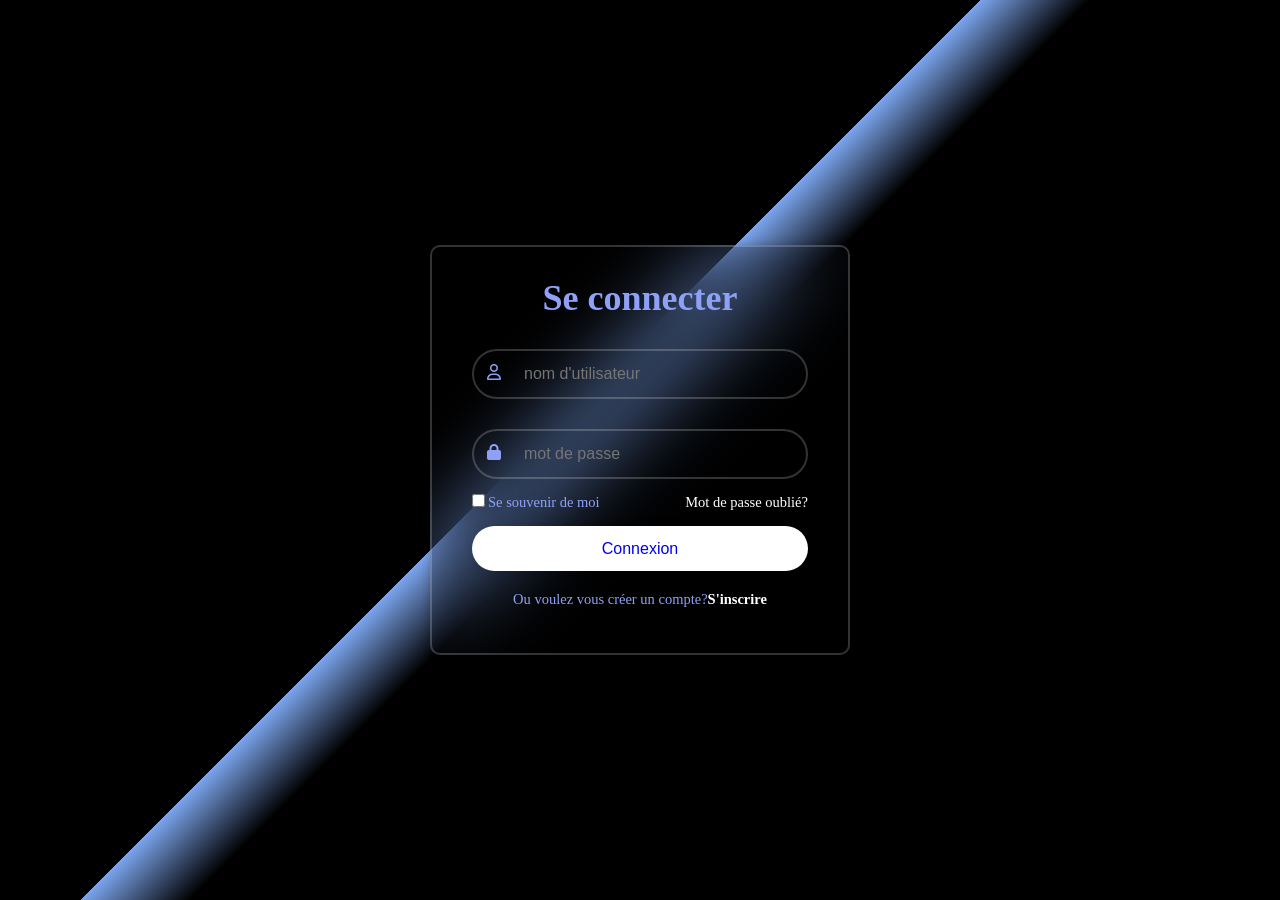
==== We_tube/login.html @ 1fa78a53 "barre de recherche et interface conn et inscrip" ====
<!DOCTYPE html>
<html>
	<head>
		<title></title>
		<link rel="stylesheet" href="https://cdnjs.cloudflare.com/ajax/libs/font-awesome/6.5.0/css/all.min.css">
		<link rel="stylesheet"  href="login.css">
   </head>
	<body>
 		
		<div class="wrapper">
			<form action="">
				  <h1>Se connecter</h1>
				
				  <div class="input-box">
                <i class="fa-regular fa-user"></i>
					   <input type="text" placeholder="nom d'utilisateur"required>
						<img src="" width="20rem"/>
                  </div>
                   
                  <div class="input-box">
                <i class="fa-solid fa-lock"></i>
					   <input type="password" placeholder="mot de passe" required>
                  </div>
                  
                  <div class="remeber-forgot">
					   <label><input type="checkbox">Se souvenir de moi</label>
					  <a href="#">Mot de passe oublié?</a>
				  </div>
					
					<button type="submit" class="btn"><a href="index.html">Connexion</a></button>
				
               	<div class="register-link">
               	     <p>Ou voulez vous créer un compte?<a href="register.html">S'inscrire</a></p>
                   </div>
            </form>
           </div>
        </div>
    </body>
</html>
---- We_tube/login.css ----
*{
	margin: 0;
	padding: 0;
	box-sizing: border-box;
}

body{
	display: flex; 
	justify-content: center;
	align-items: center;
	min-height: 100vh;
	/* background-color: black; */
	background-size: cover;
	background-position: center;
	background: linear-gradient(135deg, black 45%, #7ba3ec 5%, black 50%);

}

.wrapper{
	width: 420px;
	background: transparent;
	border: 2px solid rgba(255, 255, 255, .2);
	backdrop-filter: blur(40px);
	box-shadow: 0 0 10px rgba(0, 0, 0, .2);
	color: #8ea1f7;
	border-radius: 10px;
	padding: 30px 40px;
}

i{
	position: absolute;
	left: 15px;
	top: 15px;
}

.wrapper h1{
	text-align: center;
	font-size: 36px;
}

.wrapper .input-box {
	position: relative;
	width: 100%;
	height: 50px;
	margin: 30px 0;
}

.input-box input{
    width: 100%;
    height: 100%;
    background: transparent;
    outline: none;
	border: none;
	border: 2px solid rgba(255, 255, 255, .2);	
	border-radius: 40px;
	font-size: 16px;
	color: #fff;
	padding: 20px 45px 20px 20px;
	position: relative;
	padding-left: 50px;
}
.btn a{
	text-decoration: none;

}

.wrapper .input-box .placeholder{
	color: #fff;
}

.input-box input ::placeholder {
	color: #fff;
}

.input-box  img{
	position: absolute; 
	right: 20px;
	top: 25px;
	transform: translateY(-50%);
	font-size: 20px;
}

.wrapper  .remeber-forgot{
	display: flex; 
	justify-content: space-between; 
	font-size: 14.5px;
	margin: -15px 0 15px;
}

.remeber-forgot label input{
	accent-color: #fff;
	margin-right: 3px;
}

.remeber-forgot a{
	text-decoration: none; 
	color: #fff;
}
.remeber-forgot a :hover{
	text-decoration: underlined;
}

.wrapper .btn{
	width: 100%;
	height: 45px;
	background: #fff;
	border: none; 
	outline: none;
	border-radius: 40px;
	box-shadow: 0 0 10px rgba(0, 0, 0, .1);
	cursor: pointer;
	font-size: 16px;
	color: #333;
	font-weight: 600px;
}

.wrapper .register-link{
	font-size: 14.5px;
	text-align: center;
	margin: 20px 0 15px;
}

.register-link p a{
	color: #fff;
	text-decoration: none; 
	font-weight: 600;
}

.register-link p a:hover {
	text-decoration: underlined;
} 

.pipi{
    height: 20rem;
}

.pipi >div{
	background-position: center ;
	background-repeat: no-repeat;
	background-size: auto 100%;
}
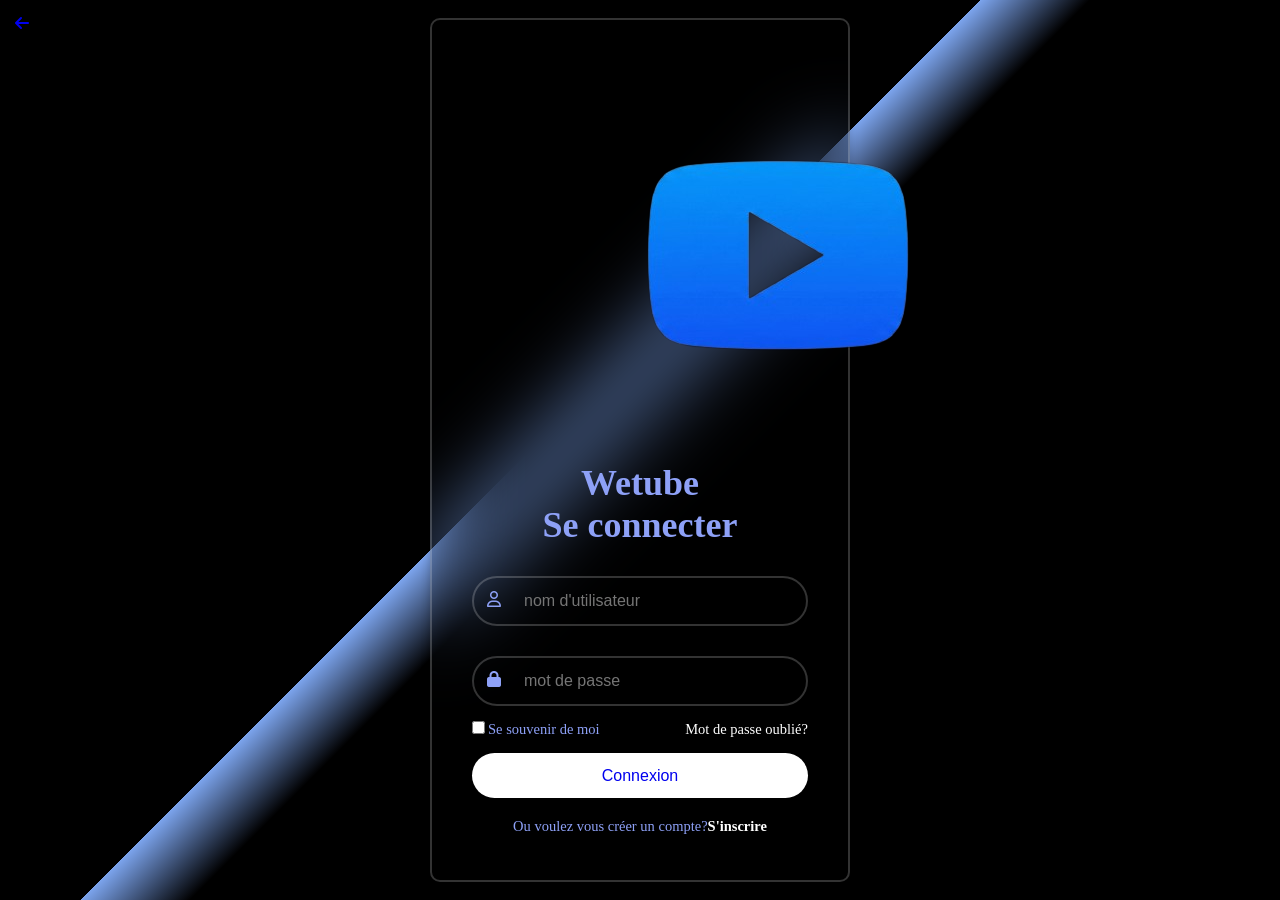
==== commit 542c1678: "Update login.html" ====
--- a/We_tube/login.html
+++ b/We_tube/login.html
@@ -6,8 +6,14 @@
 		<link rel="stylesheet"  href="login.css">
    </head>
 	<body>
- 		
+ 		<a href="index.html" class="back-btn">
+			<i class="fa-solid fa-arrow-left"></i>
+		</a>
 		<div class="wrapper">
+			<div class="haut">
+			<img class="image" src="Gemini_Generated_Image_xc2elaxc2elaxc2e-removebg-preview.png" alt="#">
+            <h1 class="logo"><span>We</span>tube</h1>
+		</div>	
 			<form action="">
 				  <h1>Se connecter</h1>
 				
@@ -36,4 +42,4 @@
            </div>
         </div>
     </body>
-</html>+</html>
